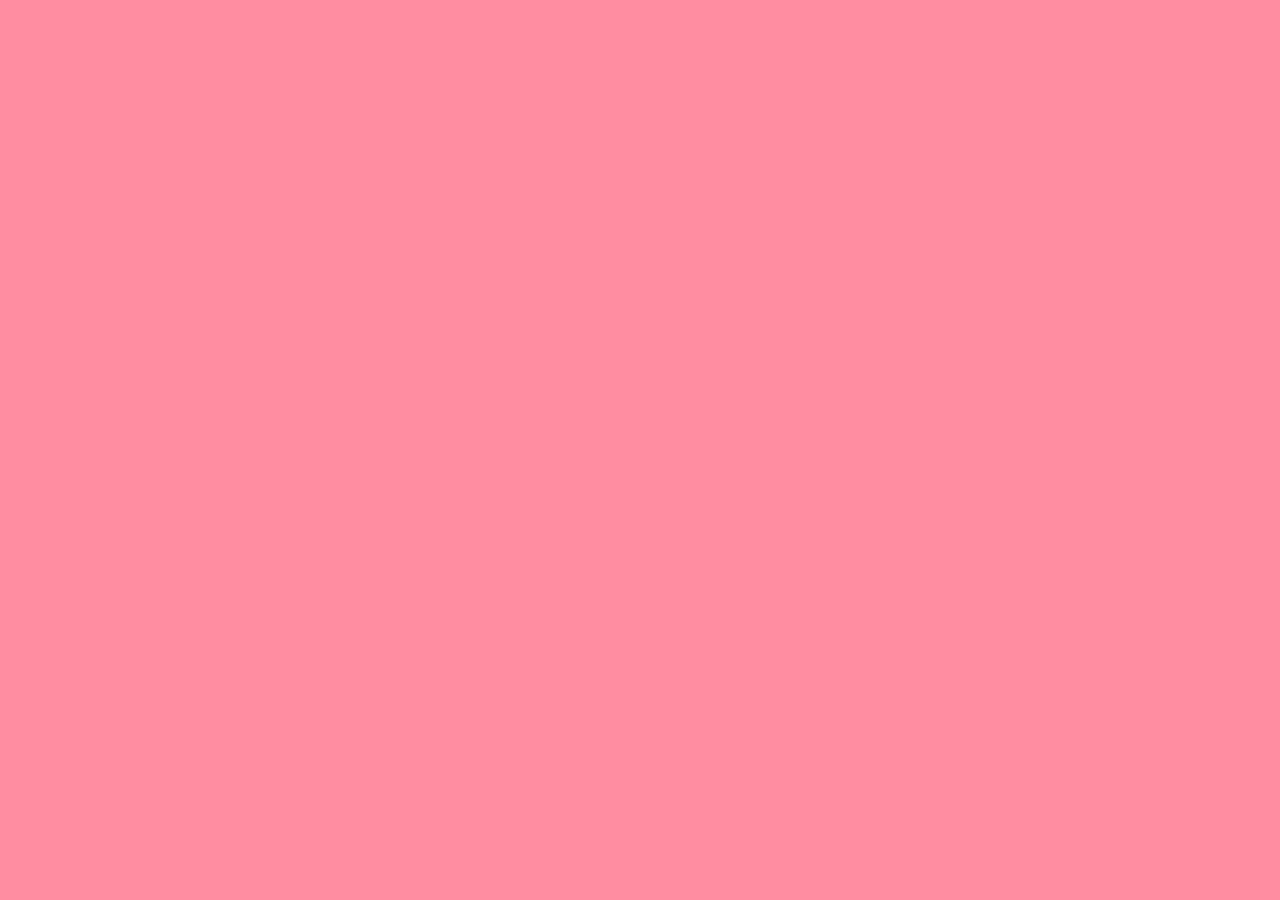
==== index.html @ 9d673af0 "Atualizar o index.html" ====
<!DOCTYPE html>
<html lang="pt-BR">
<head>
  <meta charset="UTF-8">
  <meta name="viewport" content="width=device-width, initial-scale=1.0">
  <title>Happy Birthday</title>
  <link rel="stylesheet" href="style.css">

  <style>
    #login {
      position: fixed;
      top: 0;
      left: 0;
      width: 100%;
      height: 100%;
      background: #1e1e1e;
      display: flex;
      justify-content: center;
      align-items: center;
      z-index: 999;
    }

    .box {
      background: #2c2c2c;
      padding: 30px;
      border-radius: 15px;
      text-align: center;
      width: 80%;
---- style.css ----
@import url('https://fonts.googleapis.com/css2?family=Lobster&family=Momo+Signature&display=swap');

body {
  background-color: #FF8DA1;
  height: 100vh;
  margin: 0;

  display: flex;
  justify-content: center;
  align-items: center;
  text-align: center;

  font-size: 18px;
}

/* CONTEÚDO */
.conteudo {
  display: flex;
  flex-direction: column;
  align-items: center;
}

/* ================= SENHA ================= */

#conteudo {
  display: none;
}


/* ================= TEXTO ================= */

h1 {
  color: red;
  font-size: clamp(28px, 8vw, 42px);
  font-family: "Lobster", sans-serif;

  opacity: 0;
  transform: translateY(20px);
  animation: aparecer 1s ease forwards 1s;
}

p {
  color: white;
  max-width: 300px;
  font-family: "Momo Signature", cursive;

  opacity: 0;
  transform: translateY(20px);
  animation: aparecer 1s ease forwards 1.5s;
}

/* ================= BOTÃO ================= */

button {
  margin-top: 20px;
  padding: 12px 25px;

  background-color: transparent;
  border: 2px solid white;
  color: white;

  border-radius: 10px;
  cursor: pointer;

  position: relative;
  overflow: hidden;

  transition: 0.3s;
}

button:hover {
  background-color: white;
  color: #FF8DA1;
  transform: scale(1.05);
}

button:active {
  transform: scale(0.95);
}

button::before {
  content: "";
  position: absolute;
  width: 50px;
  height: 100%;
  background: rgba(255,255,255,0.5);

  left: -60px;
  top: 0;

  transform: skewX(-20deg);
  transition: 0.5s;
}

button:hover::before {
  left: 120%;
}

/* ================= BOLO ================= */

.cake {
  position: relative;
  margin-bottom: 30px;

  filter: drop-shadow(0 10px 10px rgba(0,0,0,0.2));

  transform: scale(1.6); /* 🔥 AUMENTA NO CELULAR */

  animation: entrar 0.8s ease-out forwards,
             bounce 0.4s ease-out 0.8s,
             float 2s ease-in-out infinite 1.2s;
}

.top, .middle, .bottom {
  width: 140px;
  height: 35px;
  border-radius: 10px;
  margin: 0 auto;
  box-shadow: 0 3px 6px rgba(0,0,0,0.2);
}

.top {
  background: linear-gradient(to bottom, #ffffff, #eaeaea);
  position: relative;
  overflow: hidden;
}

.top::before {
  content: "";
  position: absolute;
  width: 40px;
  height: 100%;
  background: rgba(255,255,255,0.5);
  left: -50px;
  transform: skewX(-20deg);
  animation: brilho 3s infinite;
}

.top::after {
  content: "";
  position: absolute;
  width: 100%;
  height: 12px;
  background: #3b1f08;
  top: 100%;
  border-radius: 0 0 10px 10px;
}

.middle {
  background: #5a2d0c;
  margin-top: 8px;
}

.bottom {
  background: #2b1406;
  margin-top: 8px;
  width: 150px;
}

/* ================= VELA ================= */

.vela {
  width: 6px;
  height: 20px;
  background: white;
  position: absolute;
  top: -25px;
  left: 50%;
  transform: translateX(-50%);
}

.vela::after {
  content: "";
  width: 10px;
  height: 10px;
  background: radial-gradient(circle, yellow, orange, red);
  position: absolute;
  top: -10px;
  left: -2px;
  border-radius: 50%;
  animation: flame 0.4s infinite alternate;
}

/* ================= CONFETE ================= */

.confetti-container {
  position: fixed;
  top: 0;
  left: 0;
  width: 100%;
  height: 100%;
  pointer-events: none;
}

.confetti {
  position: absolute;
  width: 8px;
  height: 8px;
  opacity: 0.8;
  animation: fall linear forwards;
}

/* ================= ANIMAÇÕES ================= */

@keyframes flame {
  from { transform: scale(1); }
  to { transform: scale(1.3); }
}

@keyframes brilho {
  0% { left: -50px; }
  100% { left: 150%; }
}

@keyframes entrar {
  from { opacity: 0; transform: translateY(80px); }
  to { opacity: 1; transform: translateY(0); }
}

@keyframes bounce {
  0% { transform: translateY(0); }
  50% { transform: translateY(-10px); }
  100% { transform: translateY(0); }
}

@keyframes float {
  0%,100% { transform: translateY(0); }
  50% { transform: translateY(-6px); }
}

@keyframes aparecer {
  to { opacity: 1; transform: translateY(0); }
}

@keyframes fall {
  to {
    transform: translateY(100vh) rotate(360deg);
  }
}
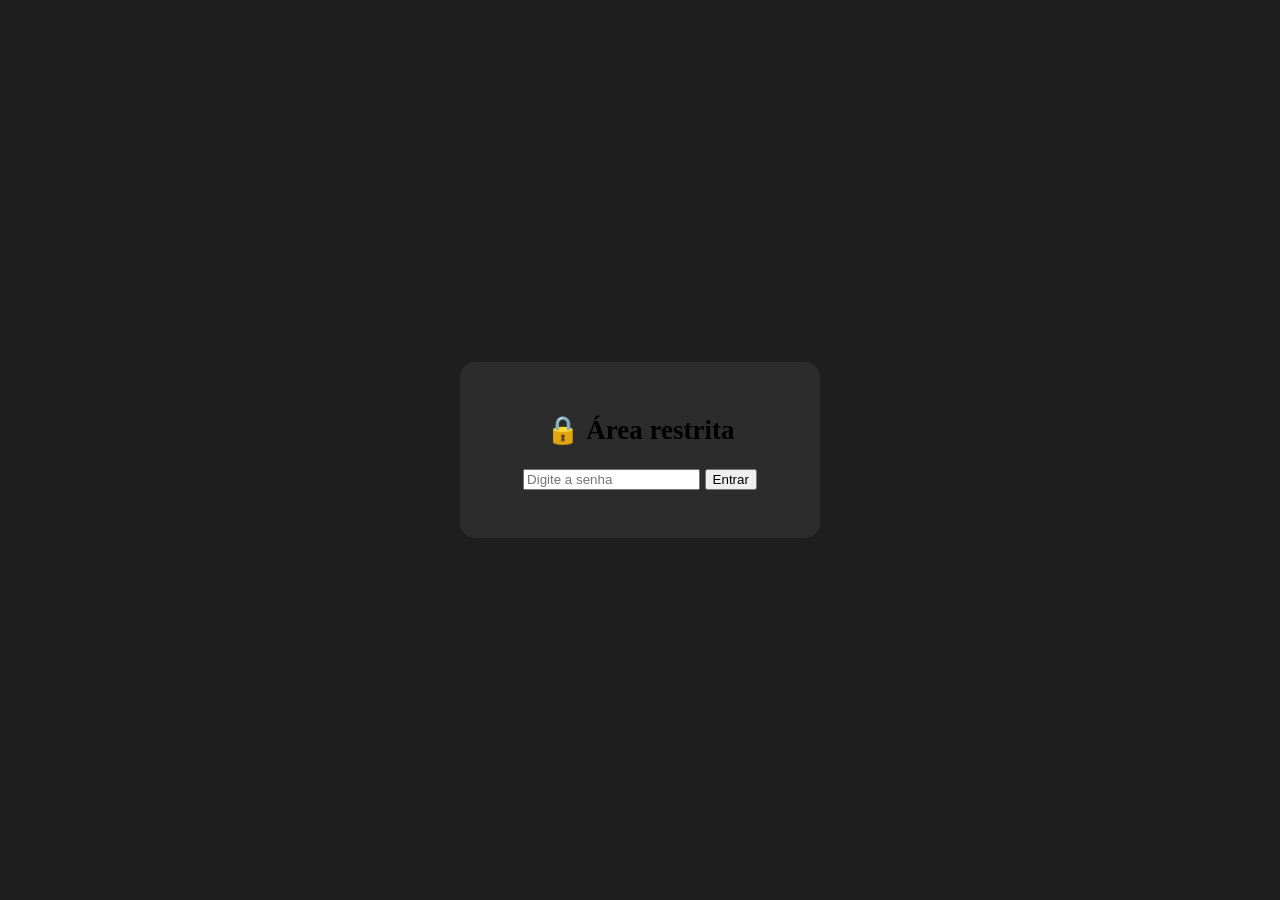
==== commit 8efef0f4: "Atualizar o index.html" ====
--- a/index.html
+++ b/index.html
@@ -5,24 +5,72 @@
   <meta name="viewport" content="width=device-width, initial-scale=1.0">
   <title>Happy Birthday</title>
   <link rel="stylesheet" href="style.css">
+</head>
 
-  <style>
-    #login {
-      position: fixed;
-      top: 0;
-      left: 0;
-      width: 100%;
-      height: 100%;
-      background: #1e1e1e;
-      display: flex;
-      justify-content: center;
-      align-items: center;
-      z-index: 999;
-    }
+<body>
 
-    .box {
-      background: #2c2c2c;
-      padding: 30px;
-      border-radius: 15px;
-      text-align: center;
-      width: 80%;+<!-- LOGIN -->
+<div id="login">
+  <div class="box">
+    <h2>🔒 Área restrita</h2>
+    <input type="password" id="senha" placeholder="Digite a senha">
+    <button onclick="entrar()">Entrar</button>
+    <p id="erro"></p>
+  </div>
+</div>
+
+<!-- CONTEÚDO -->
+<div id="conteudo">
+
+  <div class="cake">
+    <div class="top"></div>
+    <div class="middle"></div>
+    <div class="bottom"></div>
+    <div class="vela"></div>
+  </div>
+
+  <h1>Happy Birthday</h1>
+  <p>Desejar um feliz aniversário cheio de alegria e felicidade!</p>
+
+  <button onclick="explodir()">Aperte</button>
+
+</div>
+
+<div class="confetti-container"></div>
+
+<audio id="musica" loop>
+  <source src="audio/musica.mp3" type="audio/mpeg">
+</audio>
+
+<script>
+function entrar() {
+  const senha = "1234";
+  const input = document.getElementById("senha").value;
+
+  if (input === senha) {
+    const login = document.getElementById("login");
+    const conteudo = document.getElementById("conteudo");
+
+    login.style.opacity = "0";
+
+    setTimeout(() => {
+      login.style.display = "none";
+      conteudo.style.display = "flex";
+
+      setTimeout(() => {
+        conteudo.style.opacity = "1";
+      }, 50);
+
+      document.getElementById("musica").play();
+    }, 500);
+
+  } else {
+    document.getElementById("erro").innerText = "Senha errada 😈";
+  }
+}
+</script>
+
+<script src="script.js"></script>
+
+</body>
+</html>
--- a/style.css
+++ b/style.css
@@ -13,227 +13,28 @@
   font-size: 18px;
 }
 
-/* CONTEÚDO */
-.conteudo {
-  display: flex;
-  flex-direction: column;
-  align-items: center;
-}
-
-/* ================= SENHA ================= */
-
-#conteudo {
-  display: none;
-}
-
-
-/* ================= TEXTO ================= */
-
-h1 {
-  color: red;
-  font-size: clamp(28px, 8vw, 42px);
-  font-family: "Lobster", sans-serif;
-
-  opacity: 0;
-  transform: translateY(20px);
-  animation: aparecer 1s ease forwards 1s;
-}
-
-p {
-  color: white;
-  max-width: 300px;
-  font-family: "Momo Signature", cursive;
-
-  opacity: 0;
-  transform: translateY(20px);
-  animation: aparecer 1s ease forwards 1.5s;
-}
-
-/* ================= BOTÃO ================= */
-
-button {
-  margin-top: 20px;
-  padding: 12px 25px;
-
-  background-color: transparent;
-  border: 2px solid white;
-  color: white;
-
-  border-radius: 10px;
-  cursor: pointer;
-
-  position: relative;
-  overflow: hidden;
-
-  transition: 0.3s;
-}
-
-button:hover {
-  background-color: white;
-  color: #FF8DA1;
-  transform: scale(1.05);
-}
-
-button:active {
-  transform: scale(0.95);
-}
-
-button::before {
-  content: "";
-  position: absolute;
-  width: 50px;
-  height: 100%;
-  background: rgba(255,255,255,0.5);
-
-  left: -60px;
-  top: 0;
-
-  transform: skewX(-20deg);
-  transition: 0.5s;
-}
-
-button:hover::before {
-  left: 120%;
-}
-
-/* ================= BOLO ================= */
-
-.cake {
-  position: relative;
-  margin-bottom: 30px;
-
-  filter: drop-shadow(0 10px 10px rgba(0,0,0,0.2));
-
-  transform: scale(1.6); /* 🔥 AUMENTA NO CELULAR */
-
-  animation: entrar 0.8s ease-out forwards,
-             bounce 0.4s ease-out 0.8s,
-             float 2s ease-in-out infinite 1.2s;
-}
-
-.top, .middle, .bottom {
-  width: 140px;
-  height: 35px;
-  border-radius: 10px;
-  margin: 0 auto;
-  box-shadow: 0 3px 6px rgba(0,0,0,0.2);
-}
-
-.top {
-  background: linear-gradient(to bottom, #ffffff, #eaeaea);
-  position: relative;
-  overflow: hidden;
-}
-
-.top::before {
-  content: "";
-  position: absolute;
-  width: 40px;
-  height: 100%;
-  background: rgba(255,255,255,0.5);
-  left: -50px;
-  transform: skewX(-20deg);
-  animation: brilho 3s infinite;
-}
-
-.top::after {
-  content: "";
-  position: absolute;
-  width: 100%;
-  height: 12px;
-  background: #3b1f08;
-  top: 100%;
-  border-radius: 0 0 10px 10px;
-}
-
-.middle {
-  background: #5a2d0c;
-  margin-top: 8px;
-}
-
-.bottom {
-  background: #2b1406;
-  margin-top: 8px;
-  width: 150px;
-}
-
-/* ================= VELA ================= */
-
-.vela {
-  width: 6px;
-  height: 20px;
-  background: white;
-  position: absolute;
-  top: -25px;
-  left: 50%;
-  transform: translateX(-50%);
-}
-
-.vela::after {
-  content: "";
-  width: 10px;
-  height: 10px;
-  background: radial-gradient(circle, yellow, orange, red);
-  position: absolute;
-  top: -10px;
-  left: -2px;
-  border-radius: 50%;
-  animation: flame 0.4s infinite alternate;
-}
-
-/* ================= CONFETE ================= */
-
-.confetti-container {
+/* LOGIN */
+#login {
   position: fixed;
   top: 0;
   left: 0;
   width: 100%;
   height: 100%;
-  pointer-events: none;
+  background: #1e1e1e;
+  display: flex;
+  justify-content: center;
+  align-items: center;
+  z-index: 999;
+  transition: 0.5s;
 }
 
-.confetti {
-  position: absolute;
-  width: 8px;
-  height: 8px;
-  opacity: 0.8;
-  animation: fall linear forwards;
+.box {
+  background: #2c2c2c;
+  padding: 30px;
+  border-radius: 15px;
+  text-align: center;
+  width: 80%;
+  max-width: 300px;
 }
 
-/* ================= ANIMAÇÕES ================= */
-
-@keyframes flame {
-  from { transform: scale(1); }
-  to { transform: scale(1.3); }
-}
-
-@keyframes brilho {
-  0% { left: -50px; }
-  100% { left: 150%; }
-}
-
-@keyframes entrar {
-  from { opacity: 0; transform: translateY(80px); }
-  to { opacity: 1; transform: translateY(0); }
-}
-
-@keyframes bounce {
-  0% { transform: translateY(0); }
-  50% { transform: translateY(-10px); }
-  100% { transform: translateY(0); }
-}
-
-@keyframes float {
-  0%,100% { transform: translateY(0); }
-  50% { transform: translateY(-6px); }
-}
-
-@keyframes aparecer {
-  to { opacity: 1; transform: translateY(0); }
-}
-
-@keyframes fall {
-  to {
-    transform: translateY(100vh) rotate(360deg);
-  }
-}+input {
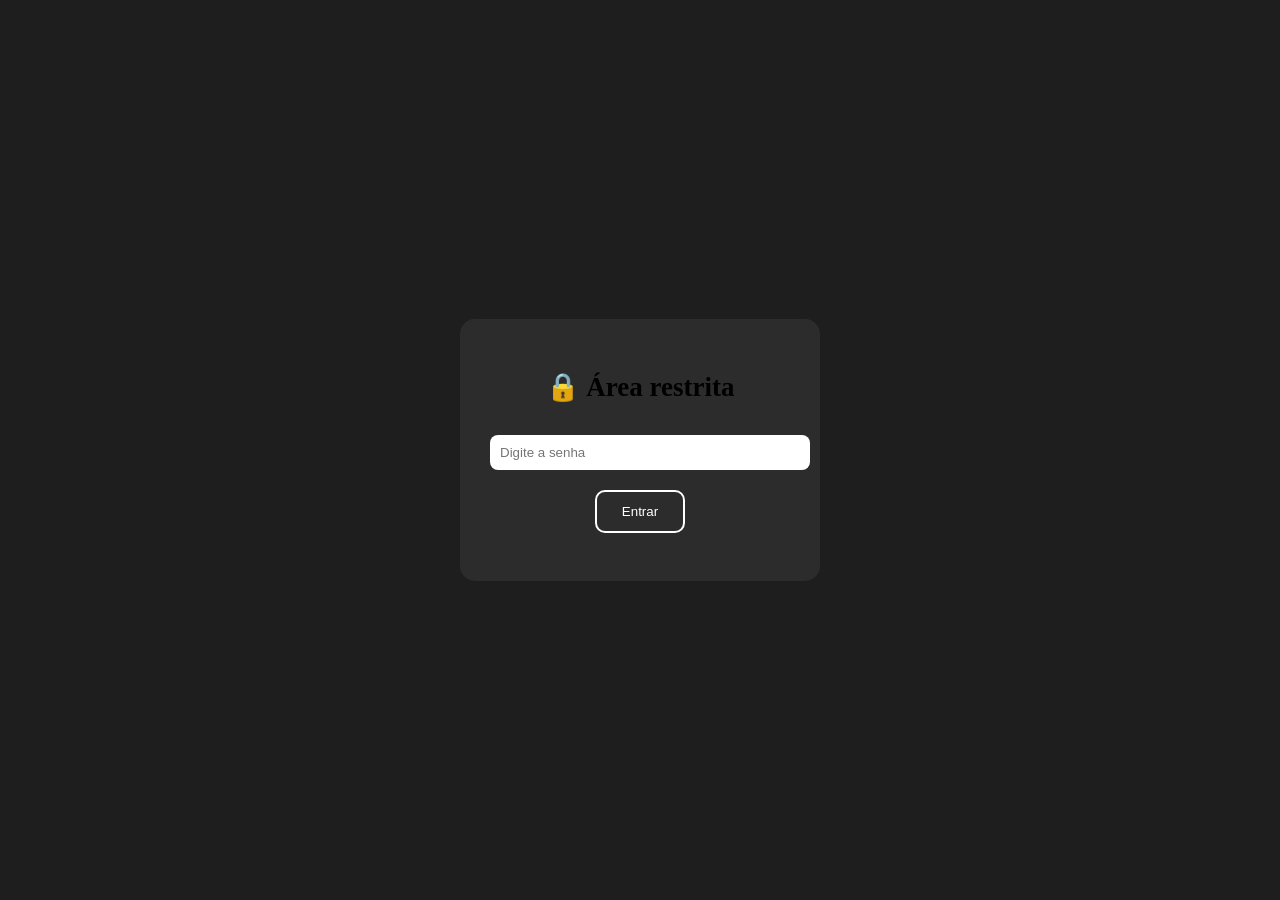
==== commit dd8866fe: "Atualizar o index.html" ====
--- a/index.html
+++ b/index.html
@@ -65,7 +65,7 @@
     }, 500);
 
   } else {
-    document.getElementById("erro").innerText = "Senha errada 😈";
+    document.getElementById("erro").innerText = "Senha errada";
   }
 }
 </script>
--- a/style.css
+++ b/style.css
@@ -37,4 +37,82 @@
   max-width: 300px;
 }
 
-input {+input {
+  width: 100%;
+  padding: 10px;
+  margin-top: 10px;
+  border: none;
+  border-radius: 8px;
+}
+
+button {
+  margin-top: 20px;
+  padding: 12px 25px;
+
+  background-color: transparent;
+  border: 2px solid white;
+  color: white;
+
+  border-radius: 10px;
+  cursor: pointer;
+
+  transition: 0.3s;
+}
+
+button:hover {
+  background-color: white;
+  color: #FF8DA1;
+  transform: scale(1.05);
+}
+
+/* CONTEÚDO */
+#conteudo {
+  display: none;
+  flex-direction: column;
+  align-items: center;
+  opacity: 0;
+  transition: 0.5s;
+}
+
+/* TEXTO */
+h1 {
+  color: red;
+  font-size: clamp(28px, 8vw, 42px);
+  font-family: "Lobster", sans-serif;
+
+  opacity: 0;
+  transform: translateY(20px);
+  animation: aparecer 1s ease forwards 1s;
+}
+
+p {
+  color: white;
+  max-width: 300px;
+  font-family: "Momo Signature", cursive;
+
+  opacity: 0;
+  transform: translateY(20px);
+  animation: aparecer 1s ease forwards 1.5s;
+}
+
+/* BOLO */
+.cake {
+  margin-bottom: 30px;
+  transform: scale(1.6);
+}
+
+.top, .middle, .bottom {
+  width: 140px;
+  height: 35px;
+  border-radius: 10px;
+  margin: 0 auto;
+}
+
+.top { background: #fff; }
+.middle { background: #5a2d0c; margin-top: 8px; }
+.bottom { background: #2b1406; margin-top: 8px; }
+
+/* ANIMAÇÃO */
+@keyframes aparecer {
+  to { opacity: 1; transform: translateY(0); }
+}
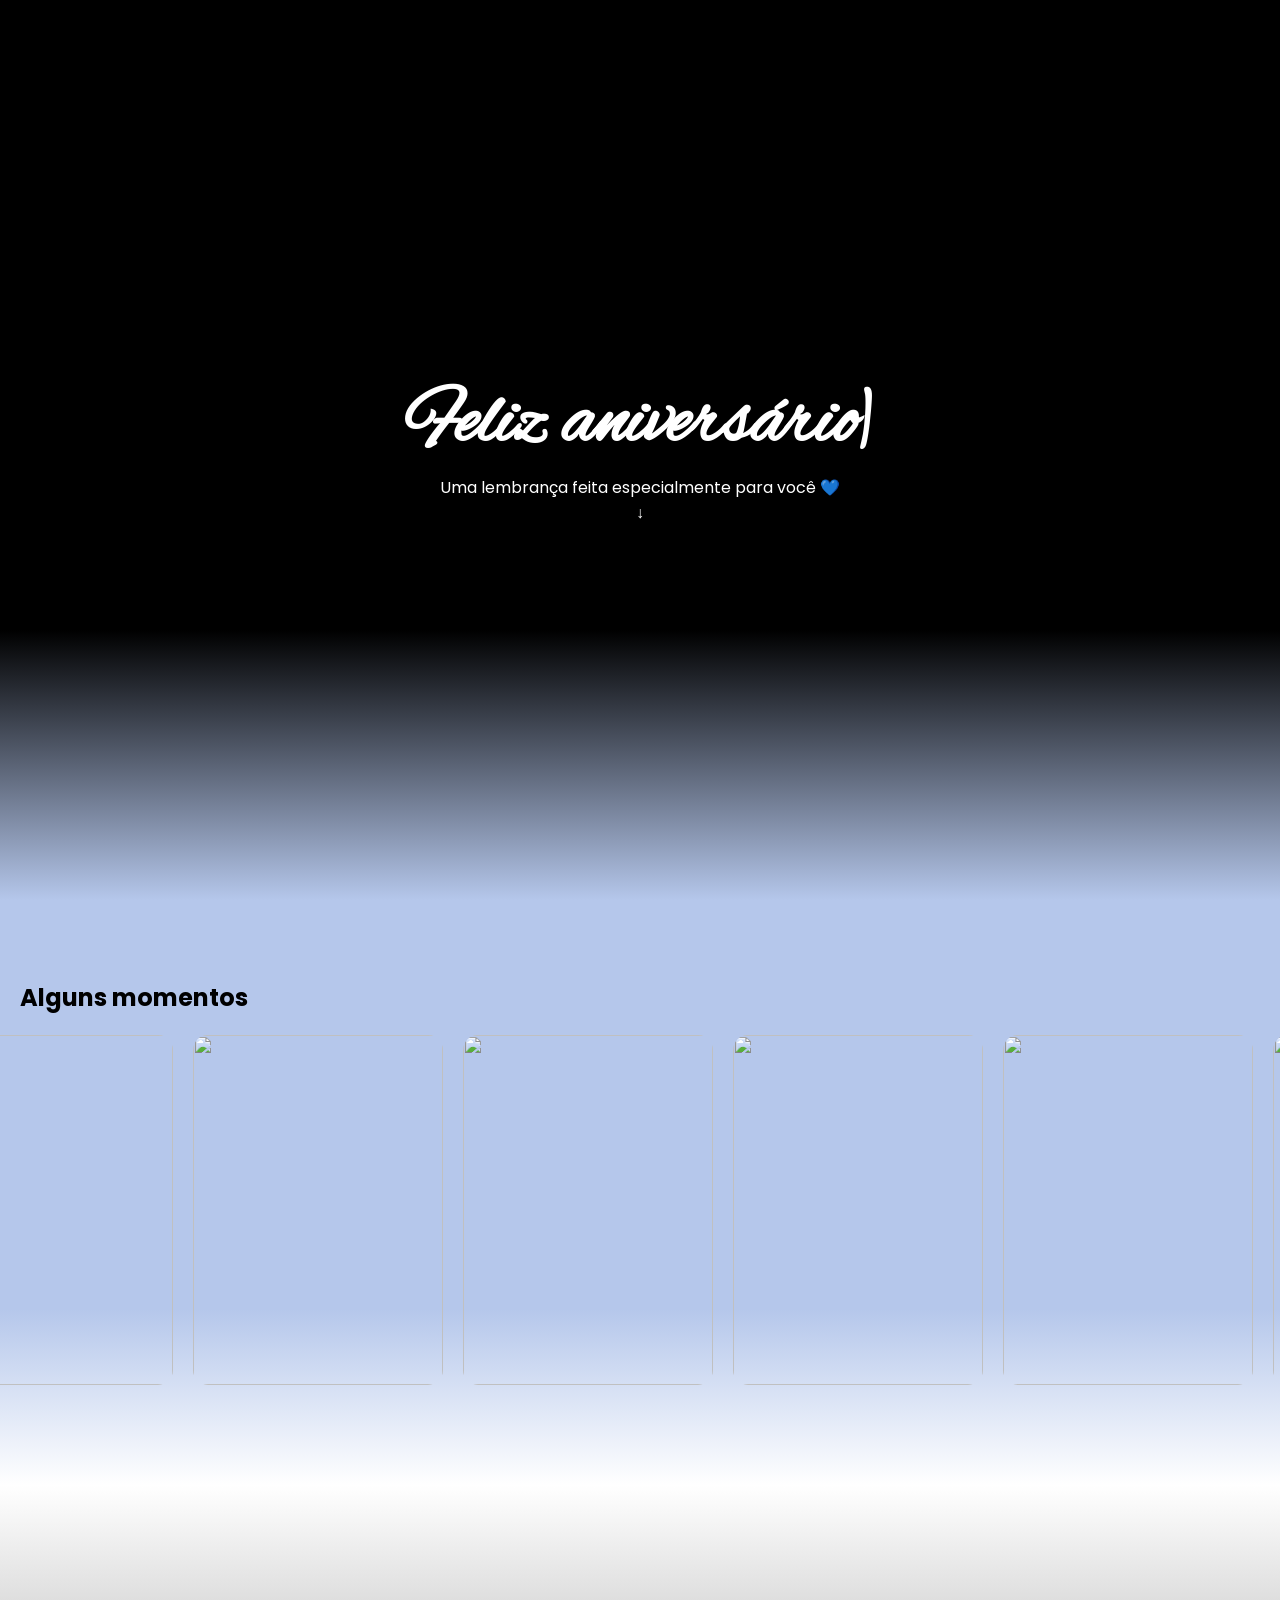
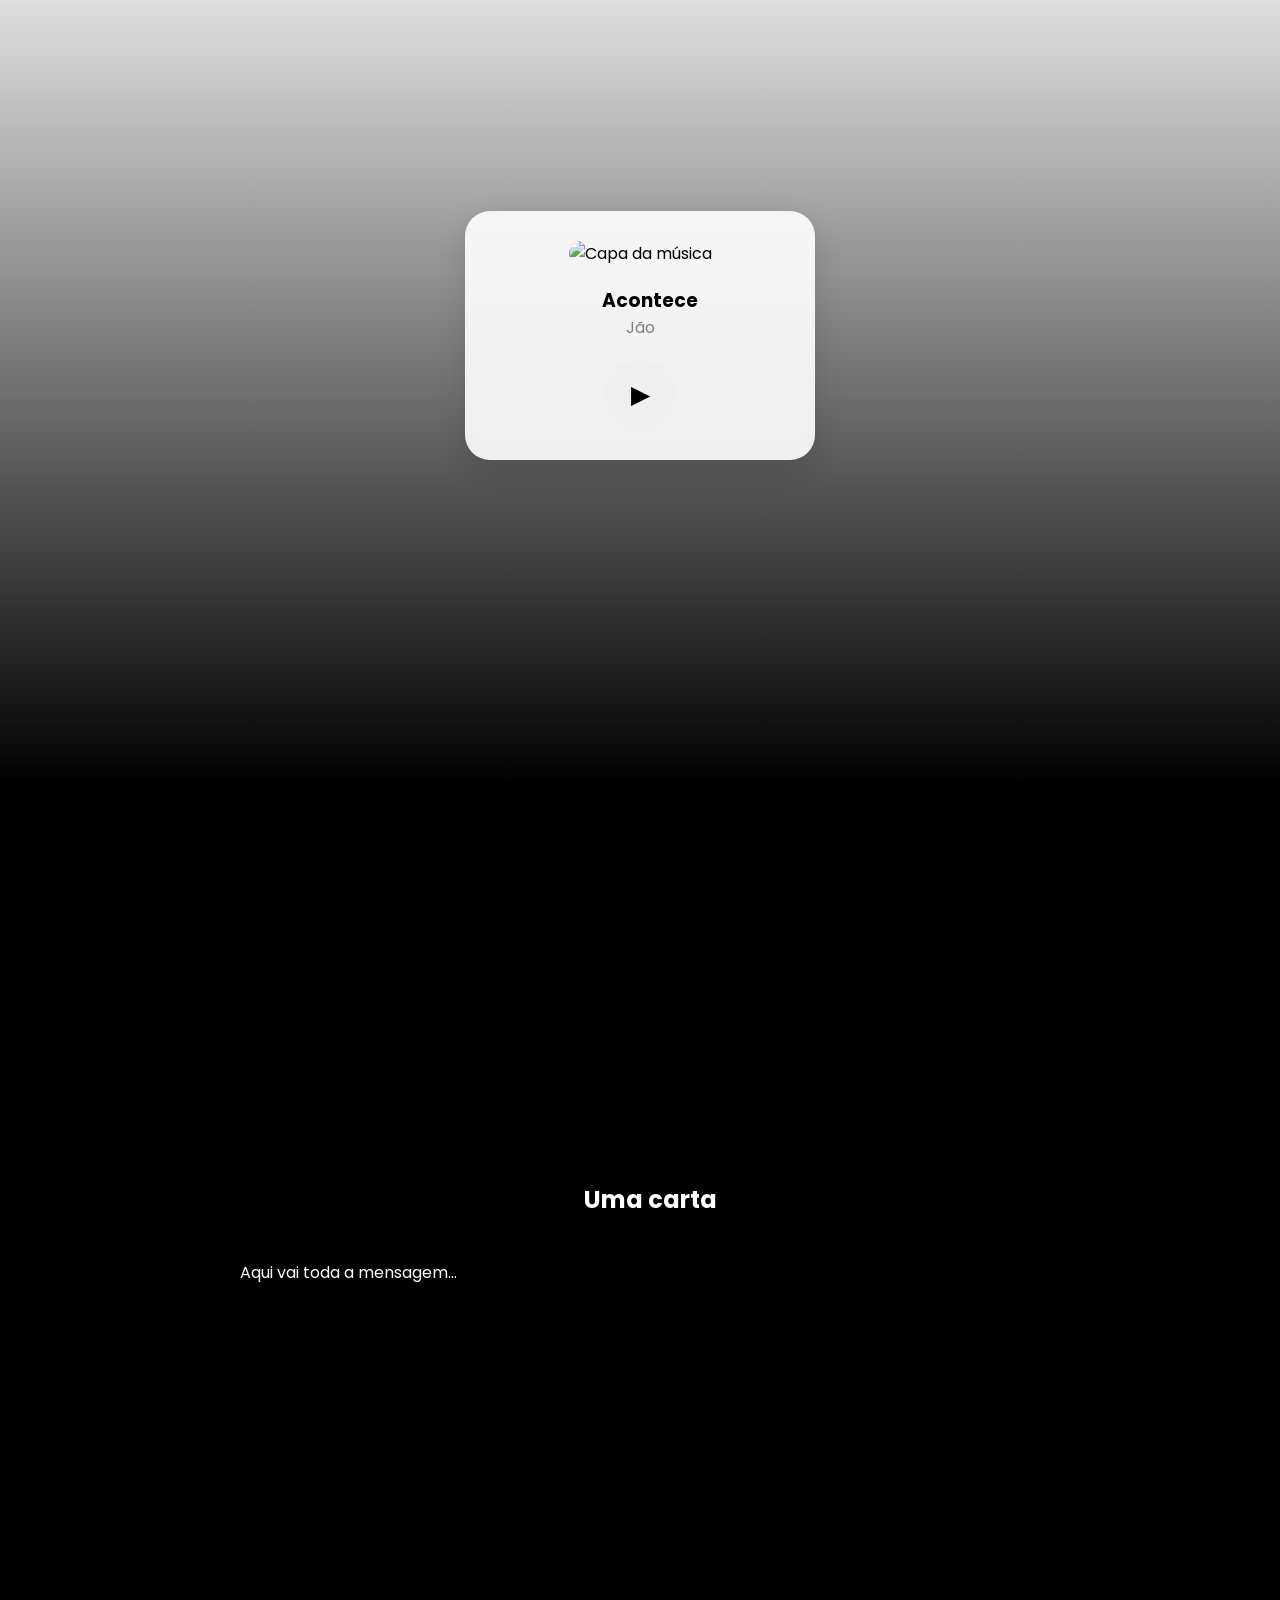
==== commit 5ebbf024: "Add files via upload" ====
--- a/index.html
+++ b/index.html
@@ -1,76 +1,100 @@
-<!DOCTYPE html>
-<html lang="pt-BR">
-<head>
-  <meta charset="UTF-8">
-  <meta name="viewport" content="width=device-width, initial-scale=1.0">
-  <title>Happy Birthday</title>
-  <link rel="stylesheet" href="style.css">
-</head>
-
-<body>
-
-<!-- LOGIN -->
-<div id="login">
-  <div class="box">
-    <h2>🔒 Área restrita</h2>
-    <input type="password" id="senha" placeholder="Digite a senha">
-    <button onclick="entrar()">Entrar</button>
-    <p id="erro"></p>
-  </div>
-</div>
-
-<!-- CONTEÚDO -->
-<div id="conteudo">
-
-  <div class="cake">
-    <div class="top"></div>
-    <div class="middle"></div>
-    <div class="bottom"></div>
-    <div class="vela"></div>
-  </div>
-
-  <h1>Happy Birthday</h1>
-  <p>Desejar um feliz aniversário cheio de alegria e felicidade!</p>
-
-  <button onclick="explodir()">Aperte</button>
-
-</div>
-
-<div class="confetti-container"></div>
-
-<audio id="musica" loop>
-  <source src="audio/musica.mp3" type="audio/mpeg">
-</audio>
-
-<script>
-function entrar() {
-  const senha = "1234";
-  const input = document.getElementById("senha").value;
-
-  if (input === senha) {
-    const login = document.getElementById("login");
-    const conteudo = document.getElementById("conteudo");
-
-    login.style.opacity = "0";
-
-    setTimeout(() => {
-      login.style.display = "none";
-      conteudo.style.display = "flex";
-
-      setTimeout(() => {
-        conteudo.style.opacity = "1";
-      }, 50);
-
-      document.getElementById("musica").play();
-    }, 500);
-
-  } else {
-    document.getElementById("erro").innerText = "Senha errada";
-  }
-}
-</script>
-
-<script src="script.js"></script>
-
-</body>
+<!DOCTYPE html>
+<html lang="pt-BR">
+
+<head>
+    <meta charset="UTF-8">
+    <meta name="viewport" content="width=device-width, initial-scale=1.0">
+    <title>Feliz Aniversário, Milena</title>
+
+    <!-- CSS -->
+    <link rel="stylesheet" href="style.css">
+</head>
+
+<body>
+
+    <main>
+
+        <!-- HERO -->
+        <section id="hero">
+
+            <!-- JS da digitação -->
+            <h1 id="titulo"></h1>
+
+            <p class="hidden">
+                Uma lembrança feita especialmente para você 💙
+            </p>
+
+            <div class="seta">
+                ↓
+            </div>
+
+        </section>
+
+        <!-- GALERIA -->
+        <section id="galeria" class="hidden">
+
+            <h2>Alguns momentos</h2>
+
+            <div class="carrossel">
+
+                <img src="img/foto01.jpeg" alt="">
+                <img src="img/foto02.jpeg" alt="">
+                <img src="img/foto03.jpeg" alt="">
+                <img src="img/foto04.jpeg" alt="">
+                <img src="img/foto05.jpeg" alt="">
+                <img src="img/foto06.jpeg" alt="">
+                <img src="img/foto07.jpeg" alt="">
+                <img src="img/foto08.jpeg" alt="">
+                <img src="img/foto09.jpeg" alt="">
+                <img src="img/foto10.jpeg" alt="">
+
+            </div>
+
+        </section>
+
+        <!-- MÚSICA -->
+        <section id="musica" class="hidden">
+
+            <div class="player">
+
+                <!-- capa que vai girar -->
+                <img id="capa" src="img/vinil.png" alt="Capa da música">
+
+                <h3>Acontece</h3>
+
+                <p>Jão</p>
+
+                <button id="play">
+                    ▶
+                </button>
+
+                <audio id="audio">
+                    <source src="audio/musica.mp3" type="audio/mpeg">
+                </audio>
+
+            </div>
+
+        </section>
+
+        <!-- CARTA -->
+        <section id="carta">
+
+            <div class="container-carta hidden">
+
+                <h2>Uma carta</h2>
+
+                <p>
+                    Aqui vai toda a mensagem...
+                </p>
+
+            </div>
+
+        </section>
+
+    </main>
+
+    <script src="script.js"></script>
+
+</body>
+
 </html>
--- a/style.css
+++ b/style.css
@@ -1,118 +1,317 @@
-@import url('https://fonts.googleapis.com/css2?family=Lobster&family=Momo+Signature&display=swap');
-
-body {
-  background-color: #FF8DA1;
-  height: 100vh;
-  margin: 0;
-
-  display: flex;
-  justify-content: center;
-  align-items: center;
-  text-align: center;
-
-  font-size: 18px;
-}
-
-/* LOGIN */
-#login {
-  position: fixed;
-  top: 0;
-  left: 0;
-  width: 100%;
-  height: 100%;
-  background: #1e1e1e;
-  display: flex;
-  justify-content: center;
-  align-items: center;
-  z-index: 999;
-  transition: 0.5s;
-}
-
-.box {
-  background: #2c2c2c;
-  padding: 30px;
-  border-radius: 15px;
-  text-align: center;
-  width: 80%;
-  max-width: 300px;
-}
-
-input {
-  width: 100%;
-  padding: 10px;
-  margin-top: 10px;
-  border: none;
-  border-radius: 8px;
-}
-
-button {
-  margin-top: 20px;
-  padding: 12px 25px;
-
-  background-color: transparent;
-  border: 2px solid white;
-  color: white;
-
-  border-radius: 10px;
-  cursor: pointer;
-
-  transition: 0.3s;
-}
-
-button:hover {
-  background-color: white;
-  color: #FF8DA1;
-  transform: scale(1.05);
-}
-
-/* CONTEÚDO */
-#conteudo {
-  display: none;
-  flex-direction: column;
-  align-items: center;
-  opacity: 0;
-  transition: 0.5s;
-}
-
-/* TEXTO */
-h1 {
-  color: red;
-  font-size: clamp(28px, 8vw, 42px);
-  font-family: "Lobster", sans-serif;
-
-  opacity: 0;
-  transform: translateY(20px);
-  animation: aparecer 1s ease forwards 1s;
-}
-
-p {
-  color: white;
-  max-width: 300px;
-  font-family: "Momo Signature", cursive;
-
-  opacity: 0;
-  transform: translateY(20px);
-  animation: aparecer 1s ease forwards 1.5s;
-}
-
-/* BOLO */
-.cake {
-  margin-bottom: 30px;
-  transform: scale(1.6);
-}
-
-.top, .middle, .bottom {
-  width: 140px;
-  height: 35px;
-  border-radius: 10px;
-  margin: 0 auto;
-}
-
-.top { background: #fff; }
-.middle { background: #5a2d0c; margin-top: 8px; }
-.bottom { background: #2b1406; margin-top: 8px; }
-
-/* ANIMAÇÃO */
-@keyframes aparecer {
-  to { opacity: 1; transform: translateY(0); }
+/* ===========================
+   FONTES
+=========================== */
+
+@import url('https://fonts.googleapis.com/css2?family=Playfair+Display:wght@400;600;700&family=Poppins:wght@300;400;500;600;700&display=swap');
+
+@import url('https://fonts.googleapis.com/css2?family=Alex+Brush&display=swap');/* ===========================
+   GERAL
+=========================== */
+
+*{
+    margin: 0;
+    padding: 0;
+    box-sizing: border-box;
+}
+
+html{
+    scroll-behavior: smooth;
+}
+
+body{
+    font-family: "Poppins", sans-serif;
+    overflow-x: hidden;
+    background: #000;
+}
+
+ h1{
+    font-family: "Alex Brush", cursive;
+    font-size: 5rem;
+}
+
+
+h2,
+h3{
+     font-family: "Poppins", sans-serif;
+    padding-left: 20px;
+}
+
+/* ===========================
+   HERO
+=========================== */
+
+#hero{
+    min-height: 100vh;
+
+    background:
+    linear-gradient(
+        to bottom,
+        rgba(0,0,0,.25) 70%,
+        #B5C7EB 100%
+    ),
+    url("img/lirios.jpeg"); 
+    background-size: cover;
+    background-position: center;
+    background-repeat: no-repeat;
+
+    display: flex;
+    justify-content: center;
+    align-items: center;
+    flex-direction: column;
+
+    color: white;
+    text-align: center;
+}
+
+/* ===========================
+   GALERIA
+=========================== */
+
+#galeria{
+    padding: 80px 0;
+
+    background: linear-gradient(
+        to bottom,
+        #B5C7EB 70%,
+        #FFFFFF
+    );
+}
+
+.carrossel{
+    display: flex;
+    gap: 20px;
+    overflow-x: auto;
+    scroll-behavior: smooth;
+    padding: 20px;
+
+    scrollbar-width: none;
+}
+
+.carrossel::-webkit-scrollbar{
+    display: none;
+}
+
+.carrossel img{
+    width: 250px;
+    height: 350px;
+
+    object-fit: cover;
+
+    border-radius: 15px;
+
+    flex-shrink: 0;
+
+    cursor: pointer;
+
+    transition: .4s ease;
+}
+
+.carrossel img:hover{
+
+    transform:
+    scale(1.08);
+
+    box-shadow: 0 15px 40px rgba(0,0,0,.30);
+
+}
+
+/* ===========================
+   MÚSICA
+=========================== */
+
+#musica{
+
+    min-height: 100vh;
+
+    background:
+    linear-gradient(
+        to bottom,
+        #FFFFFF,
+        #000000
+    );
+
+    display: flex;
+    justify-content: center;
+    align-items: center;
+}
+
+.player{
+
+    width: 350px;
+
+    padding: 30px;
+
+    border-radius: 25px;
+
+    background: rgba(255,255,255,.9);
+
+    backdrop-filter: blur(10px);
+
+    text-align: center;
+
+    box-shadow: 0 10px 30px rgba(0,0,0,.12);
+
+}
+
+.player img{
+
+    width: 250px;
+    height: 250px;
+
+    object-fit: cover;
+
+    border-radius: 20px;
+
+}
+
+.player h3{
+
+    margin-top:20px;
+
+}
+
+.player p{
+
+    color:gray;
+
+}
+
+#play{
+
+    margin-top:20px;
+
+    width:70px;
+    height:70px;
+
+    border:none;
+
+    border-radius:50%;
+
+    cursor:pointer;
+
+    font-size:25px;
+
+}
+
+/* ===========================
+   CARTA
+=========================== */
+
+#carta{
+
+    min-height:100vh;
+
+    background:#000;
+
+    color:#fff;
+
+    display:flex;
+
+    justify-content:center;
+
+    align-items:center;
+
+}
+
+.container-carta{
+
+    width:80%;
+
+    max-width:800px;
+
+}
+
+.container-carta h2{
+
+    margin-bottom:40px;
+
+    text-align:center;
+
+}
+
+.container-carta p{
+
+    line-height:2;
+
+    text-align:justify;
+
+}
+
+/* ===========================
+   ANIMAÇÕES
+=========================== */
+
+.hidden{
+
+    opacity:0;
+
+    transform:translateY(70px);
+
+    transition:.8s;
+
+}
+
+.show{
+
+    opacity:1;
+
+    transform:translateY(0);
+
+}
+
+/* Player */
+
+.tocando{
+
+    animation:girar 8s linear infinite;
+
+}
+
+@keyframes girar{
+
+    from{
+
+        transform:rotate(0deg);
+
+    }
+
+    to{
+
+        transform:rotate(360deg);
+
+    }
+
+}
+
+/* Seta */
+
+.seta{
+
+    animation:seta 1.5s infinite;
+
+}
+
+@keyframes seta{
+
+    50%{
+
+        transform:translateY(10px);
+
+    }
+
+}
+
+/*titulo escrever animação*/
+
+#titulo::after{
+    content: "|";
+    animation: piscar .8s infinite;
+}
+
+@keyframes piscar{
+
+    50%{
+        opacity:0;
+    }
+
 }
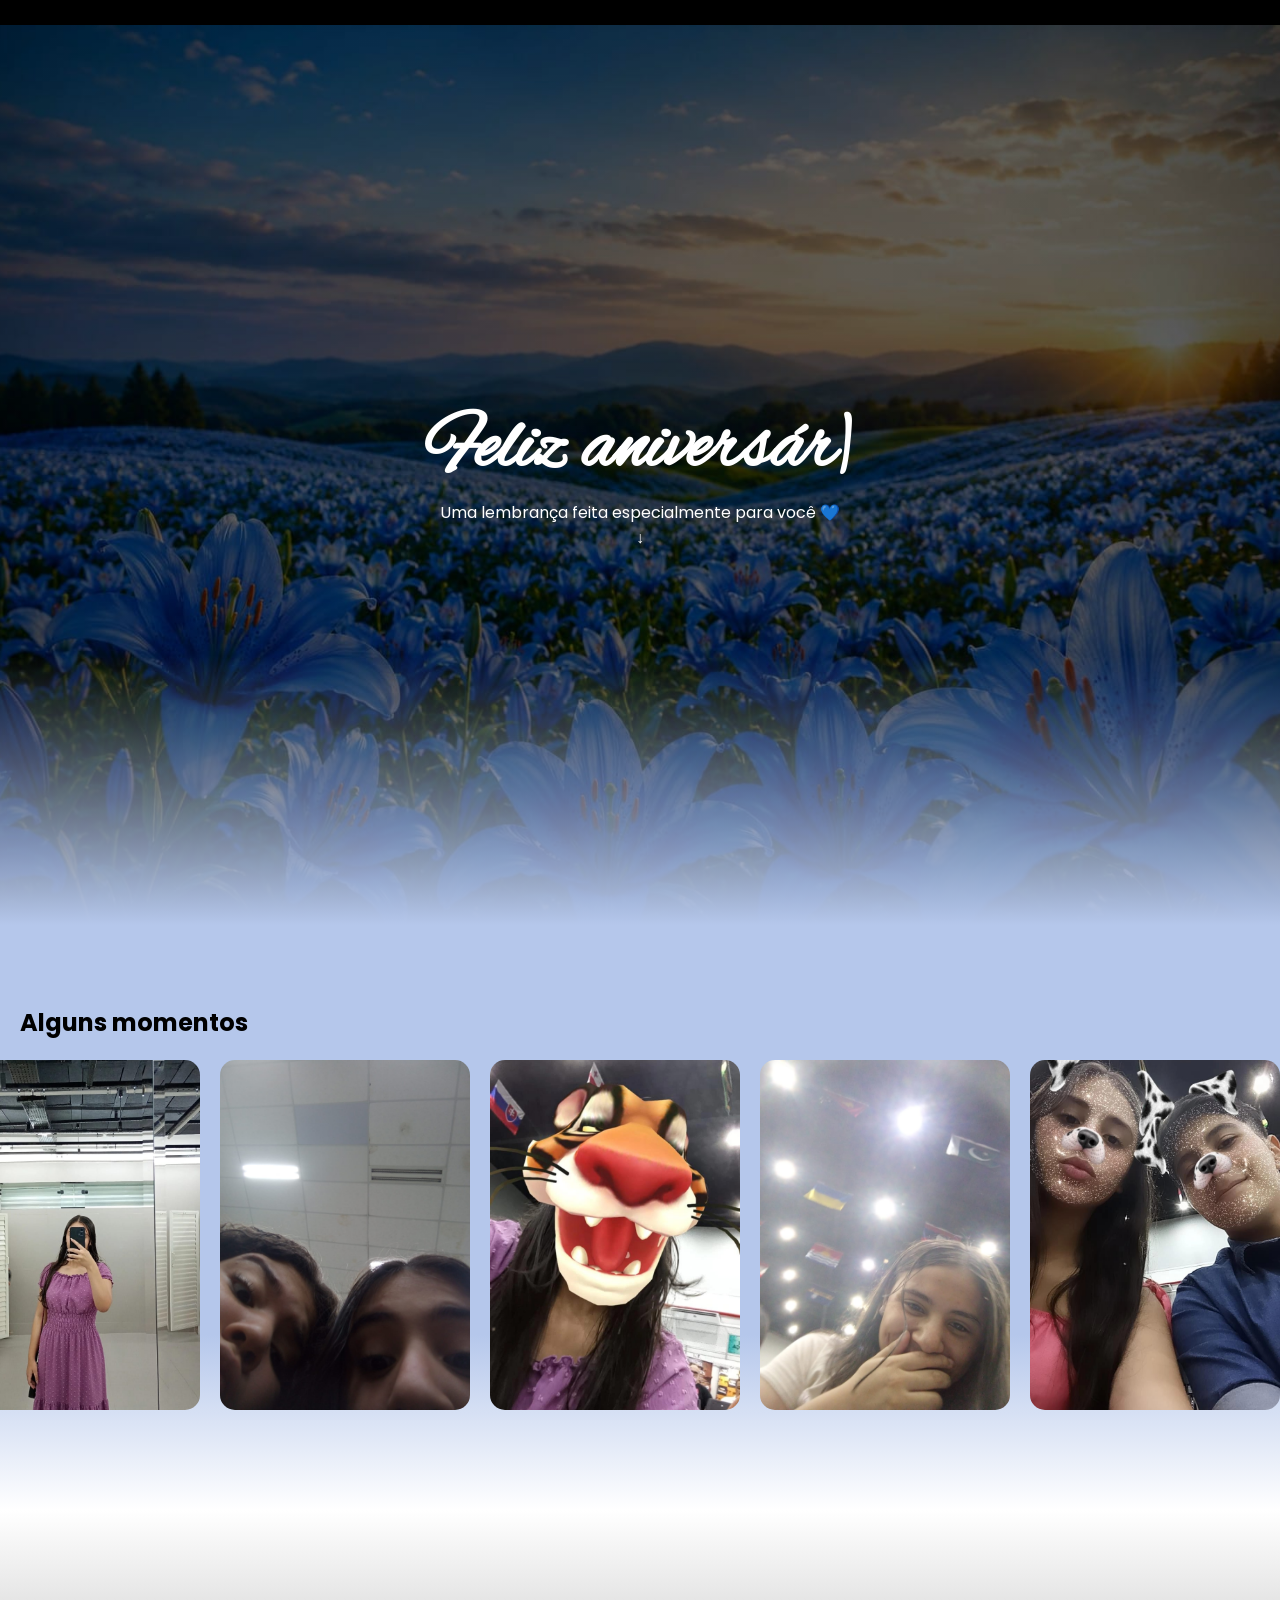
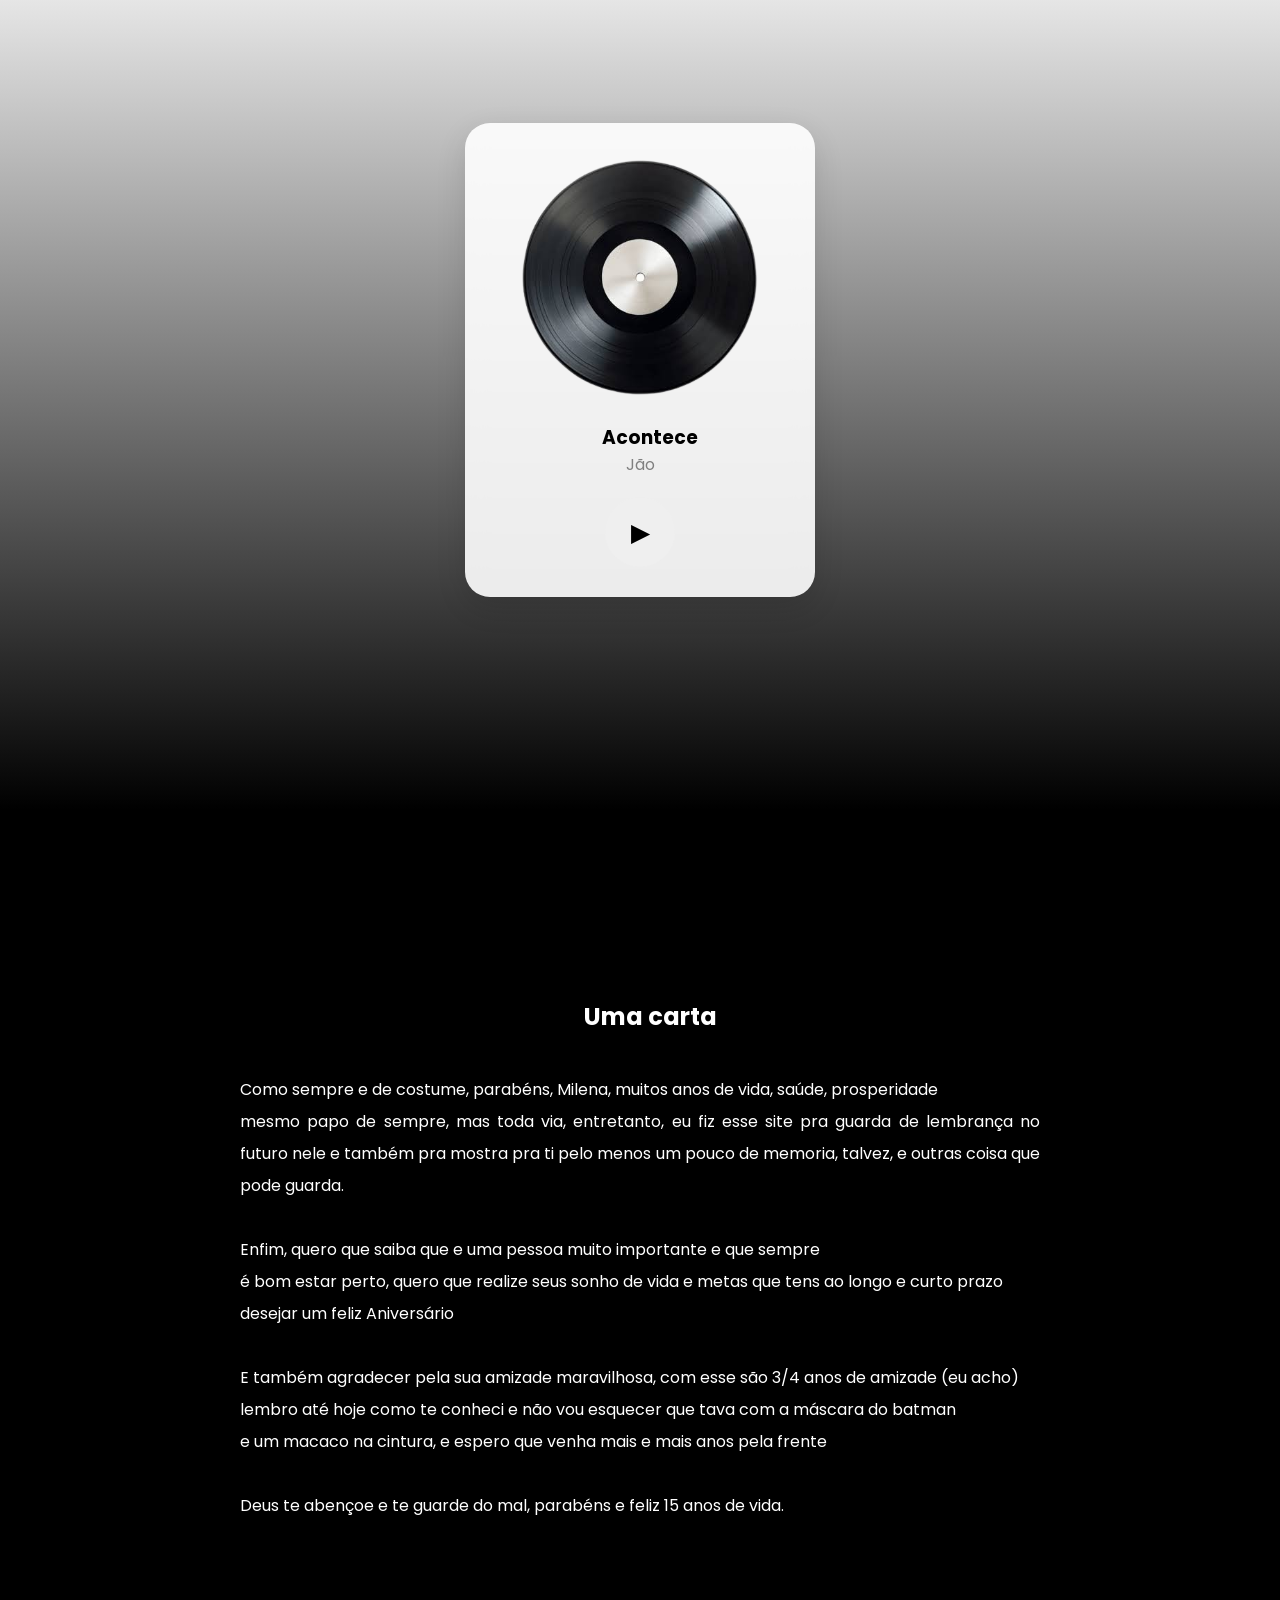
==== commit c1853df4: "Atualizar o index.html" ====
--- a/index.html
+++ b/index.html
@@ -1,100 +1,115 @@
-<!DOCTYPE html>
-<html lang="pt-BR">
-
-<head>
-    <meta charset="UTF-8">
-    <meta name="viewport" content="width=device-width, initial-scale=1.0">
-    <title>Feliz Aniversário, Milena</title>
-
-    <!-- CSS -->
-    <link rel="stylesheet" href="style.css">
-</head>
-
-<body>
-
-    <main>
-
-        <!-- HERO -->
-        <section id="hero">
-
-            <!-- JS da digitação -->
-            <h1 id="titulo"></h1>
-
-            <p class="hidden">
-                Uma lembrança feita especialmente para você 💙
-            </p>
-
-            <div class="seta">
-                ↓
-            </div>
-
-        </section>
-
-        <!-- GALERIA -->
-        <section id="galeria" class="hidden">
-
-            <h2>Alguns momentos</h2>
-
-            <div class="carrossel">
-
-                <img src="img/foto01.jpeg" alt="">
-                <img src="img/foto02.jpeg" alt="">
-                <img src="img/foto03.jpeg" alt="">
-                <img src="img/foto04.jpeg" alt="">
-                <img src="img/foto05.jpeg" alt="">
-                <img src="img/foto06.jpeg" alt="">
-                <img src="img/foto07.jpeg" alt="">
-                <img src="img/foto08.jpeg" alt="">
-                <img src="img/foto09.jpeg" alt="">
-                <img src="img/foto10.jpeg" alt="">
-
-            </div>
-
-        </section>
-
-        <!-- MÚSICA -->
-        <section id="musica" class="hidden">
-
-            <div class="player">
-
-                <!-- capa que vai girar -->
-                <img id="capa" src="img/vinil.png" alt="Capa da música">
-
-                <h3>Acontece</h3>
-
-                <p>Jão</p>
-
-                <button id="play">
-                    ▶
-                </button>
-
-                <audio id="audio">
-                    <source src="audio/musica.mp3" type="audio/mpeg">
-                </audio>
-
-            </div>
-
-        </section>
-
-        <!-- CARTA -->
-        <section id="carta">
-
-            <div class="container-carta hidden">
-
-                <h2>Uma carta</h2>
-
-                <p>
-                    Aqui vai toda a mensagem...
-                </p>
-
-            </div>
-
-        </section>
-
-    </main>
-
-    <script src="script.js"></script>
-
-</body>
-
+DOCTYPE html>
+<html lang="pt-BR">
+
+<head>
+    <meta charset="UTF-8">
+    <meta name="viewport" content="width=device-width, initial-scale=1.0">
+    <title>Feliz Aniversário, Milena</title>
+
+    <!-- CSS -->
+    <link rel="stylesheet" href="style.css">
+</head>
+
+<body>
+
+    <main>
+
+        <!-- HERO -->
+        <section id="hero">
+
+            <!-- JS da digitação -->
+            <h1 id="titulo"></h1>
+
+            <p class="hidden">
+                Uma lembrança feita especialmente para você 💙
+            </p>
+
+            <div class="seta">
+                ↓
+            </div>
+
+        </section>
+
+        <!-- GALERIA -->
+        <section id="galeria" class="hidden">
+
+            <h2>Alguns momentos</h2>
+
+            <div class="carrossel">
+
+                <img src="img/foto01.jpeg" alt="">
+                <img src="img/foto02.jpeg" alt="">
+                <img src="img/foto03.jpeg" alt="">
+                <img src="img/foto04.jpeg" alt="">
+                <img src="img/foto05.jpeg" alt="">
+                <img src="img/foto06.jpeg" alt="">
+                <img src="img/foto07.jpeg" alt="">
+                <img src="img/foto08.jpeg" alt="">
+                <img src="img/foto09.jpeg" alt="">
+                <img src="img/foto10.jpeg" alt="">
+
+            </div>
+
+        </section>
+
+        <!-- MÚSICA -->
+        <section id="musica" class="hidden">
+
+            <div class="player">
+
+                <!-- capa que vai girar -->
+                <img id="capa" src="img/vinil.png" alt="Capa da música">
+
+                <h3>Acontece</h3>
+
+                <p>Jão</p>
+
+                <button id="play">
+                    ▶
+                </button>
+
+                <audio id="audio">
+                    <source src="audio/musica.mp3" type="audio/mpeg">
+                </audio>
+
+            </div>
+
+        </section>
+
+        <!-- CARTA -->
+        <section id="carta">
+
+            <div class="container-carta hidden">
+
+                <h2>Uma carta</h2>
+
+                <p>
+                    Como sempre e de costume, parabéns, Milena, muitos anos de vida, saúde, prosperidade<br>
+                    mesmo papo de sempre, mas toda via, entretanto, eu fiz esse site pra guarda de lembrança no futuro
+                    nele
+                    e também pra mostra pra ti pelo menos um pouco de memoria, talvez, e outras coisa que pode
+                    guarda.<br>
+                    <br>
+                    Enfim, quero que saiba que e uma pessoa muito importante e que sempre<br>
+                    é bom estar perto, quero que realize seus sonho de vida e metas que tens ao longo e curto prazo<br>
+                    desejar um feliz Aniversário<br>
+                    <br>
+                    E também agradecer pela sua amizade maravilhosa, com esse são 3/4 anos de amizade (eu acho)<br>
+                    lembro até hoje como te conheci e não vou esquecer que tava com a máscara do batman<br>
+                    e um macaco na cintura, e espero que venha mais e mais anos pela frente<br>
+                    <br>
+                    Deus te abençoe e te guarde do mal, parabéns e feliz 15 anos de vida.
+
+                </p>
+
+            </div>
+
+        </section>
+
+    </main>
+
+    <script src="script.js"></script>
+
+</body>
+
 </html>
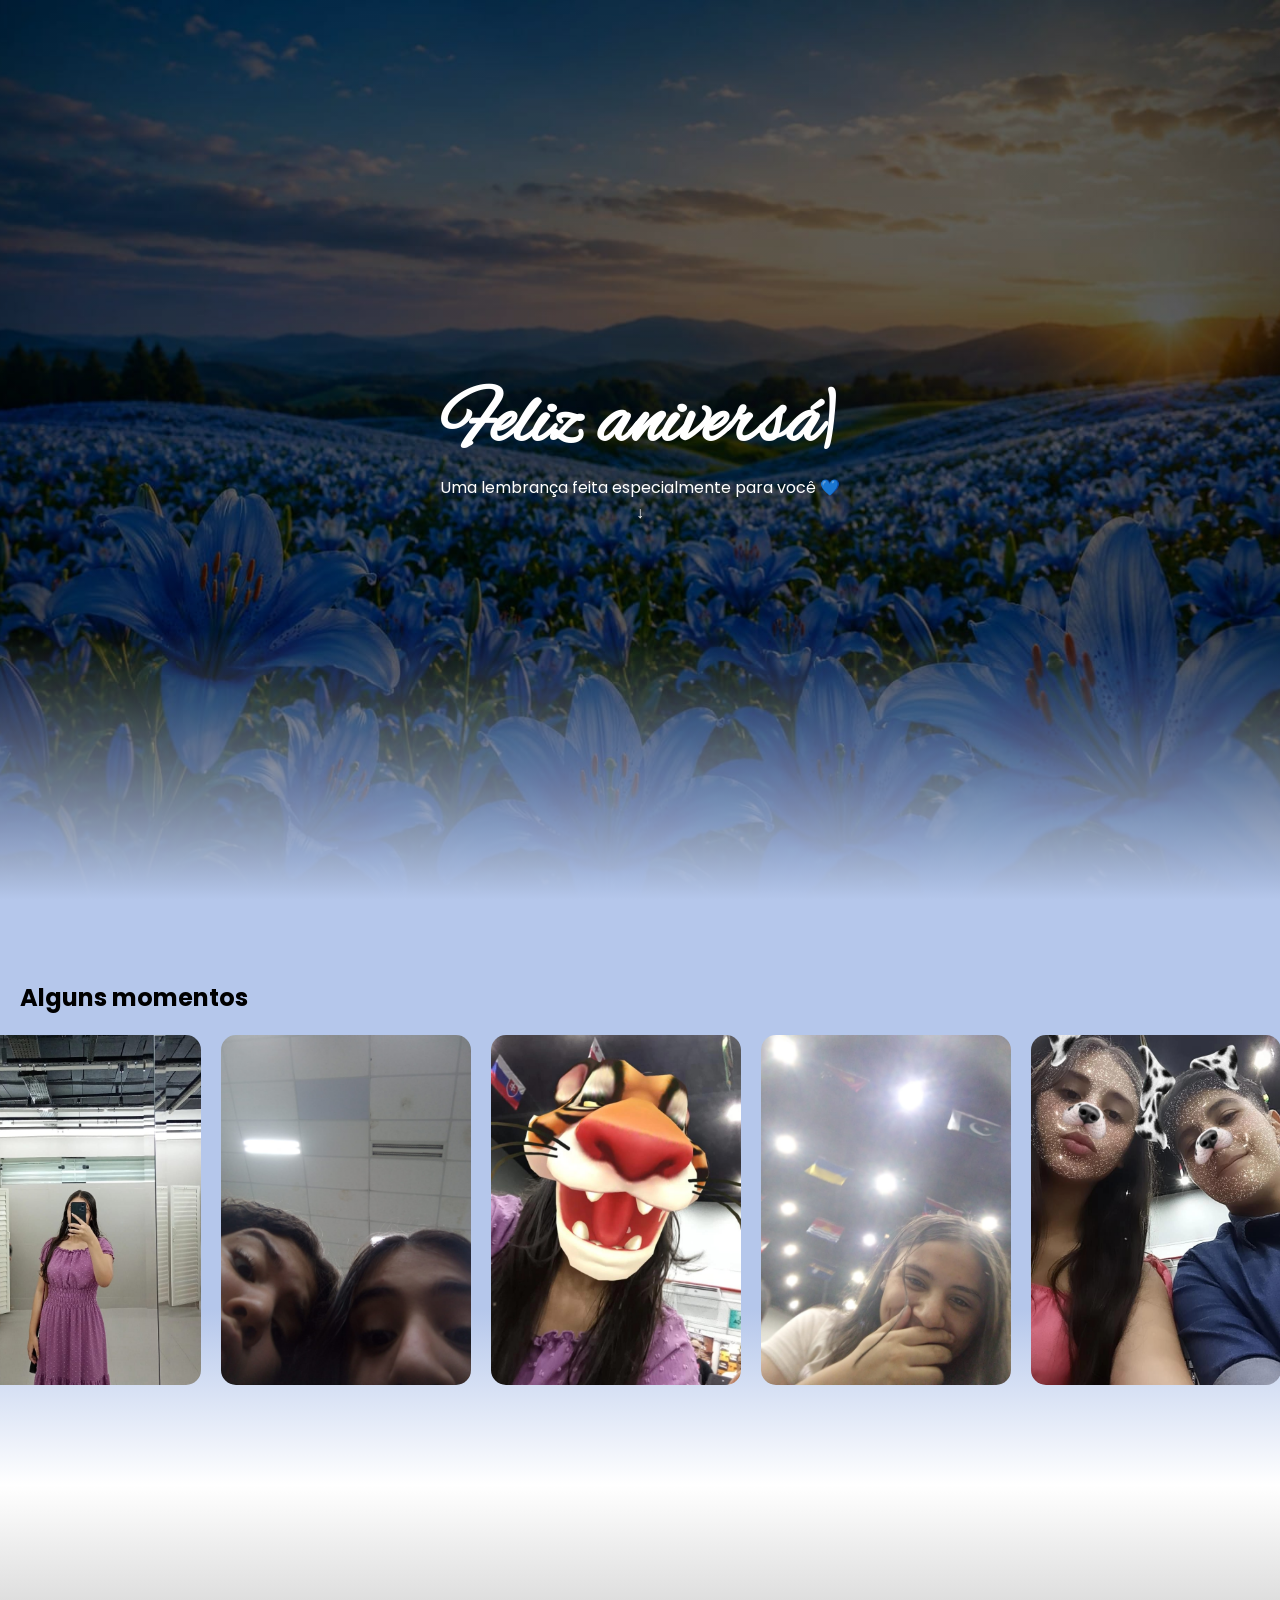
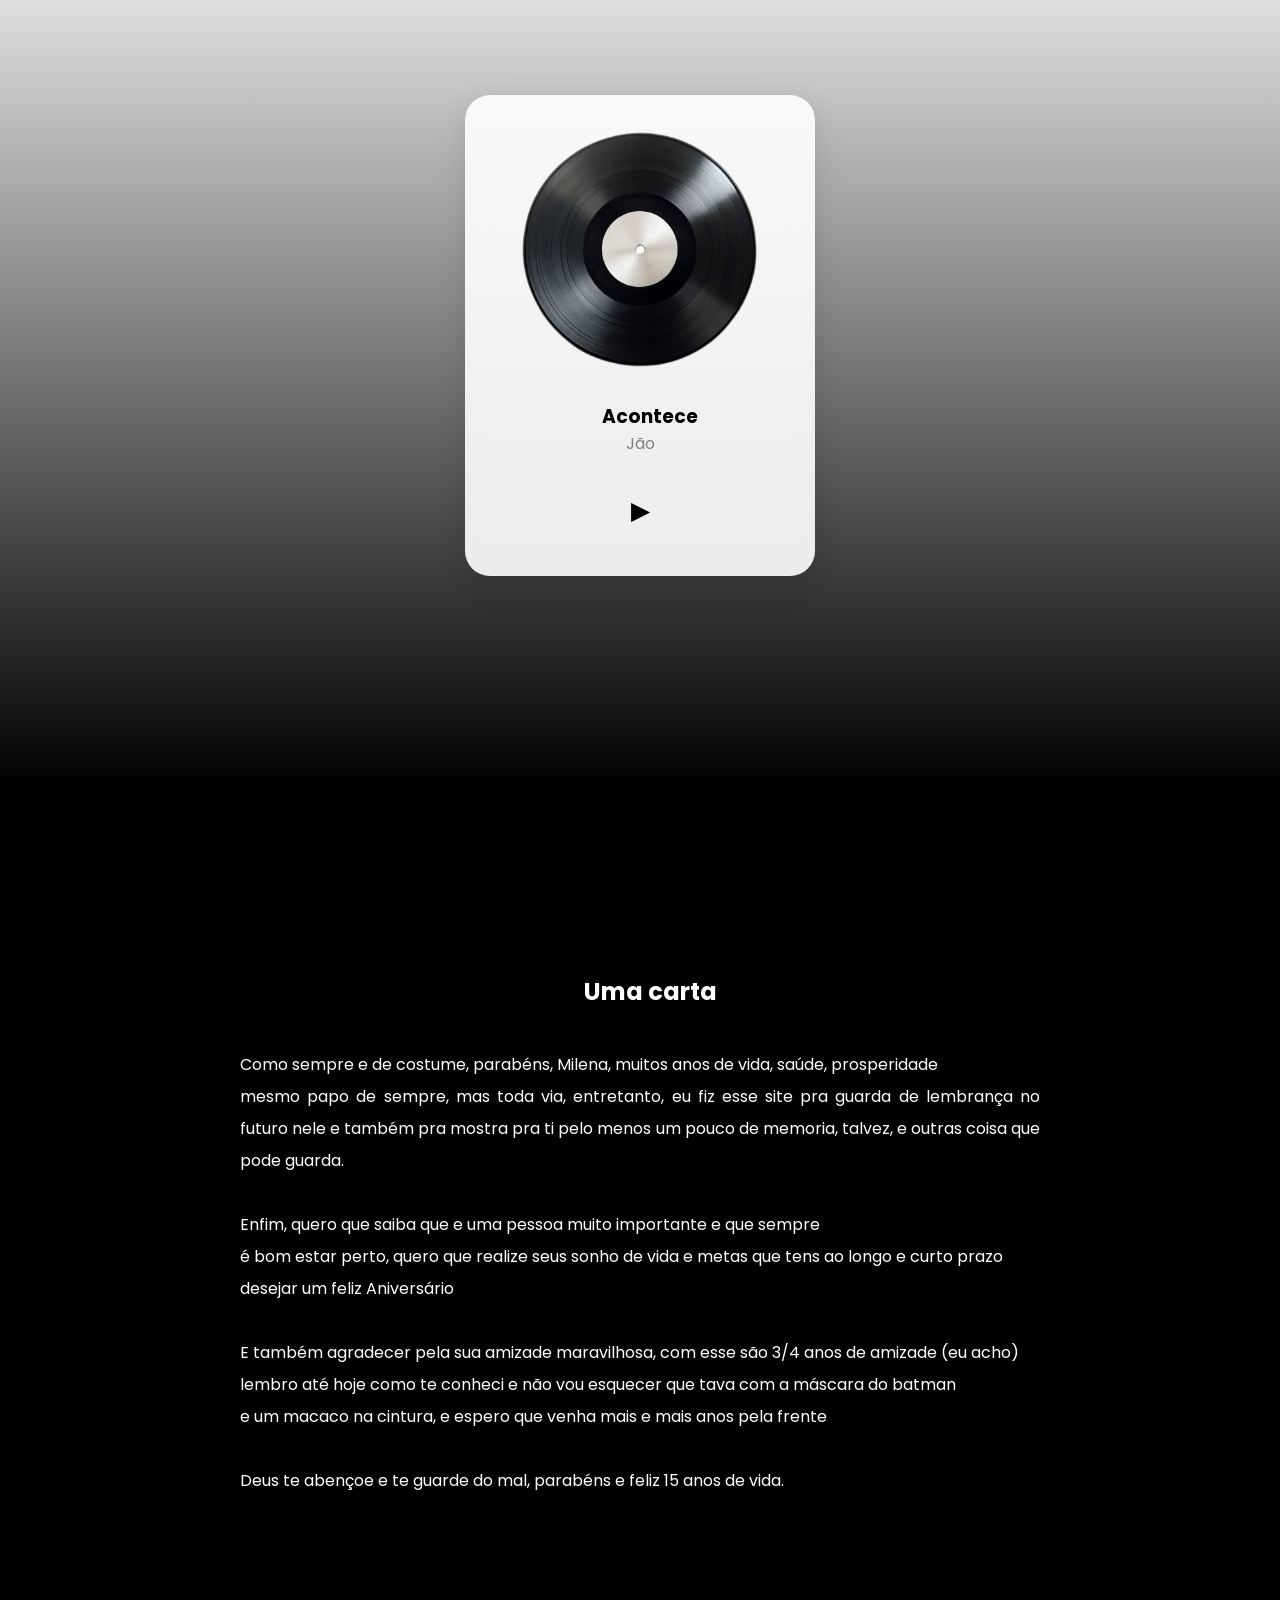
==== commit 790dc1da: "Atualizar o index.html" ====
--- a/index.html
+++ b/index.html
@@ -1,12 +1,12 @@
-DOCTYPE html>
+<!DOCTYPE html>
 <html lang="pt-BR">
 
 <head>
     <meta charset="UTF-8">
     <meta name="viewport" content="width=device-width, initial-scale=1.0">
+
     <title>Feliz Aniversário, Milena</title>
 
-    <!-- CSS -->
     <link rel="stylesheet" href="style.css">
 </head>
 
@@ -17,7 +17,6 @@
         <!-- HERO -->
         <section id="hero">
 
-            <!-- JS da digitação -->
             <h1 id="titulo"></h1>
 
             <p class="hidden">
@@ -29,6 +28,7 @@
             </div>
 
         </section>
+
 
         <!-- GALERIA -->
         <section id="galeria" class="hidden">
@@ -52,12 +52,12 @@
 
         </section>
 
+
         <!-- MÚSICA -->
         <section id="musica" class="hidden">
 
             <div class="player">
 
-                <!-- capa que vai girar -->
                 <img id="capa" src="img/vinil.png" alt="Capa da música">
 
                 <h3>Acontece</h3>
@@ -76,6 +76,7 @@
 
         </section>
 
+
         <!-- CARTA -->
         <section id="carta">
 
@@ -90,16 +91,18 @@
                     e também pra mostra pra ti pelo menos um pouco de memoria, talvez, e outras coisa que pode
                     guarda.<br>
                     <br>
+
                     Enfim, quero que saiba que e uma pessoa muito importante e que sempre<br>
                     é bom estar perto, quero que realize seus sonho de vida e metas que tens ao longo e curto prazo<br>
                     desejar um feliz Aniversário<br>
                     <br>
+
                     E também agradecer pela sua amizade maravilhosa, com esse são 3/4 anos de amizade (eu acho)<br>
                     lembro até hoje como te conheci e não vou esquecer que tava com a máscara do batman<br>
                     e um macaco na cintura, e espero que venha mais e mais anos pela frente<br>
                     <br>
+
                     Deus te abençoe e te guarde do mal, parabéns e feliz 15 anos de vida.
-
                 </p>
 
             </div>
